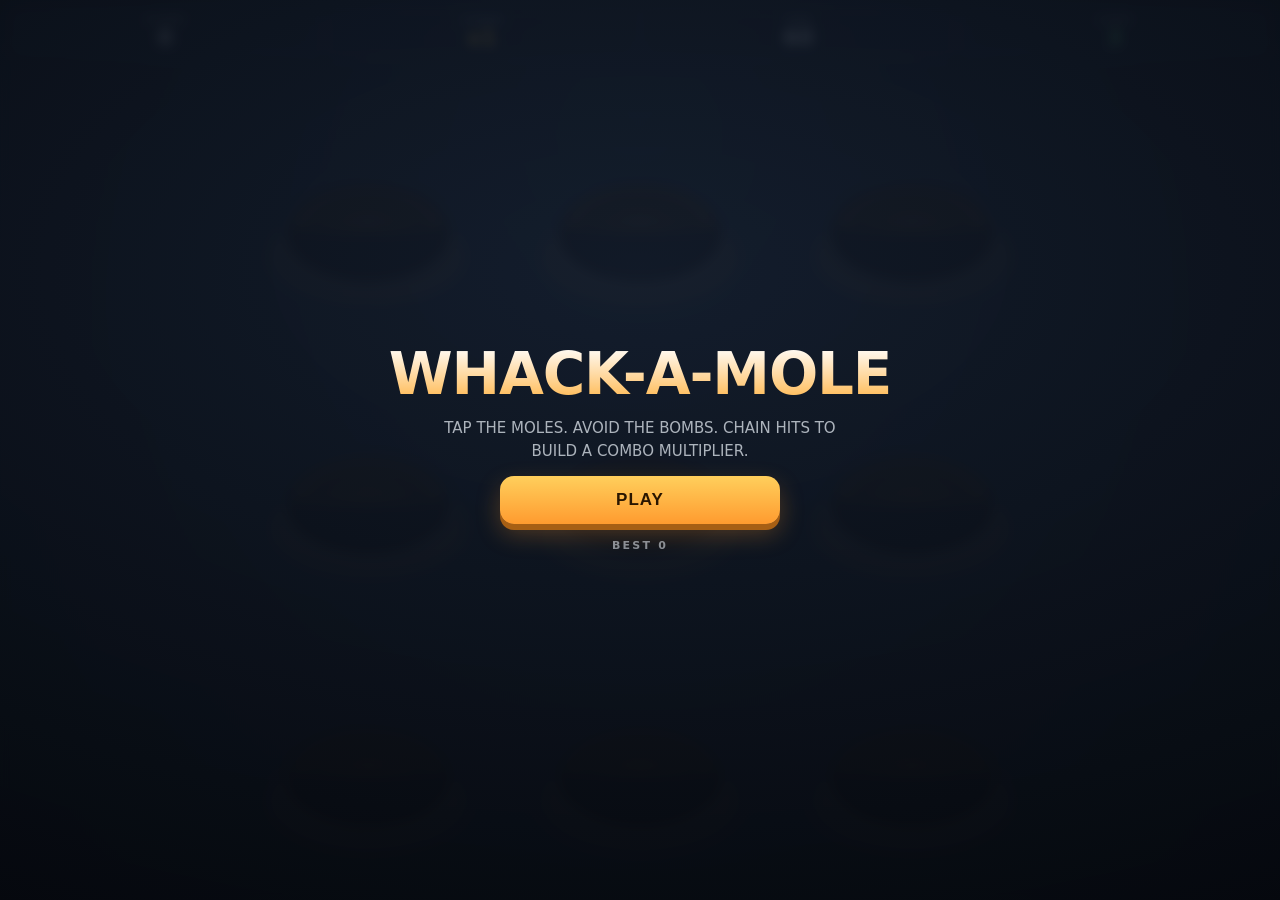
==== index.html @ 28f2f027 "Initial commit" ====
<!DOCTYPE html>
<html lang="en">
<head>
<meta charset="utf-8">
<meta name="viewport" content="width=device-width,initial-scale=1,maximum-scale=1,user-scalable=no,viewport-fit=cover">
<meta name="theme-color" content="#07090d">
<meta name="apple-mobile-web-app-capable" content="yes">
<meta name="mobile-web-app-capable" content="yes">
<meta name="description" content="AAA Whack-A-Mole - fast arcade reflex game, vanilla JS, 60fps.">
<link rel="icon" href="data:image/svg+xml,%3Csvg xmlns='http://www.w3.org/2000/svg' viewBox='0 0 64 64'%3E%3Crect width='64' height='64' rx='14' fill='%230b1018'/%3E%3Cellipse cx='32' cy='44' rx='22' ry='9' fill='%23150d04'/%3E%3Ccircle cx='32' cy='30' r='16' fill='%238a5a34'/%3E%3Ccircle cx='26' cy='27' r='3' fill='%23fff'/%3E%3Ccircle cx='38' cy='27' r='3' fill='%23fff'/%3E%3Ccircle cx='32' cy='36' r='3' fill='%23e0708a'/%3E%3C/svg%3E">
<title>Whack-A-Mole</title>
<style>
*{margin:0;padding:0;box-sizing:border-box}
html,body{height:100%;overflow:hidden;background:#07090d;color:#eaf0f7;
 font-family:ui-sans-serif,system-ui,-apple-system,"Segoe UI",Roboto,sans-serif;
 -webkit-user-select:none;user-select:none;-webkit-tap-highlight-color:transparent;
 -webkit-touch-callout:none;overscroll-behavior:none}
#c{position:fixed;inset:0;display:block;touch-action:none}
#hud{position:fixed;top:0;left:0;right:0;z-index:10;display:flex;align-items:center;gap:6px;
 padding:calc(8px + env(safe-area-inset-top)) calc(10px + env(safe-area-inset-right)) 8px calc(10px + env(safe-area-inset-left));
 pointer-events:none}
.stat{flex:1 1 0;min-width:0;background:rgba(18,26,38,.72);border:1px solid rgba(120,170,255,.14);
 border-radius:12px;padding:6px 4px;text-align:center;-webkit-backdrop-filter:blur(8px);backdrop-filter:blur(8px)}
.stat span{display:block;font-size:9px;letter-spacing:.14em;opacity:.55;font-weight:700}
.stat b{display:block;font-size:clamp(15px,4.4vw,22px);font-weight:800;line-height:1.15;
 font-variant-numeric:tabular-nums;transition:color .2s}
#combo b{color:#ffd257}
#time.low b{color:#ff5566}
#lives b{color:#68e08a}
#pauseBtn{pointer-events:auto;flex:0 0 auto;width:44px;height:44px;border:1px solid rgba(120,170,255,.18);
 background:rgba(18,26,38,.72);color:#eaf0f7;border-radius:12px;font-size:15px;font-weight:800;
 letter-spacing:2px;cursor:pointer;-webkit-backdrop-filter:blur(8px);backdrop-filter:blur(8px)}
#pauseBtn:active{transform:scale(.94)}
.ov{position:fixed;inset:0;z-index:20;display:flex;flex-direction:column;align-items:center;
 justify-content:center;gap:14px;text-align:center;padding:24px;
 padding-top:calc(24px + env(safe-area-inset-top));padding-bottom:calc(24px + env(safe-area-inset-bottom));
 background:radial-gradient(120% 90% at 50% 30%,rgba(20,30,46,.86),rgba(4,6,10,.95));
 -webkit-backdrop-filter:blur(6px);backdrop-filter:blur(6px)}
.ov.hide{display:none}
@supports not ((backdrop-filter:blur(8px)) or (-webkit-backdrop-filter:blur(8px))){
 .stat,#pauseBtn{background:rgba(14,20,30,.94)}
 .ov{background:radial-gradient(120% 90% at 50% 30%,rgba(16,24,36,.985),rgba(3,5,9,.995))}
}
h1{font-size:clamp(30px,10vw,58px);font-weight:900;letter-spacing:-.02em;line-height:1;
 background:linear-gradient(180deg,#fff,#ffb64a);-webkit-background-clip:text;background-clip:text;
 -webkit-text-fill-color:transparent}
h2{font-size:clamp(24px,7vw,40px);font-weight:900;letter-spacing:-.01em}
p{max-width:420px;font-size:clamp(12px,3.4vw,15px);opacity:.72;line-height:1.5}
.k{font-size:11px;letter-spacing:.2em;opacity:.55;font-weight:700}
.big{font-size:clamp(44px,14vw,80px);font-weight:900;color:#ffd257;line-height:1;
 font-variant-numeric:tabular-nums}
.btn{pointer-events:auto;min-width:min(280px,78vw);padding:14px 22px;border-radius:14px;border:0;
 font-size:clamp(14px,4vw,17px);font-weight:800;letter-spacing:.06em;cursor:pointer;
 background:linear-gradient(180deg,#ffcf5c,#ff9b2f);color:#2a1600;
 box-shadow:0 6px 0 #a75f14,0 10px 24px rgba(255,150,40,.28);transition:transform .06s,box-shadow .06s}
.btn:active{transform:translateY(4px);box-shadow:0 2px 0 #a75f14}
.btn.alt{background:linear-gradient(180deg,#5a6b86,#3b4761);color:#eaf0f7;box-shadow:0 6px 0 #232c3c}
.btn.alt:active{box-shadow:0 2px 0 #232c3c}
.pulse{animation:p .5s ease}
@keyframes p{0%{transform:scale(1)}45%{transform:scale(1.28)}100%{transform:scale(1)}}
@media (prefers-reduced-motion:reduce){.pulse{animation:none}.btn{transition:none}}
</style>
</head>
<body>
<noscript><div style="position:fixed;inset:0;display:flex;align-items:center;justify-content:center;padding:24px;text-align:center;background:#07090d;color:#eaf0f7;font-family:system-ui,sans-serif">Whack-A-Mole requires JavaScript to run. Please enable JavaScript and reload.</div></noscript>
<canvas id="c"></canvas>
<div id="hud">
  <div class="stat"><span>SCORE</span><b id="score">0</b></div>
  <div class="stat" id="combo"><span>COMBO</span><b>x1</b></div>
  <div class="stat" id="time"><span>TIME</span><b>60</b></div>
  <div class="stat" id="lives"><span>LIVES</span><b>3</b></div>
  <button id="pauseBtn" aria-label="Pause" style="display:none">II</button>
</div>
<div id="ovStart" class="ov">
  <h1>WHACK-A-MOLE</h1>
  <p>TAP THE MOLES. AVOID THE BOMBS. CHAIN HITS TO BUILD A COMBO MULTIPLIER.</p>
  <button class="btn" id="playBtn">PLAY</button>
  <p class="k">BEST <b id="best0">0</b></p>
</div>
<div id="ovPause" class="ov hide">
  <h2>PAUSED</h2>
  <button class="btn" id="resumeBtn">RESUME</button>
  <button class="btn alt" id="restartBtn">RESTART</button>
  <button class="btn alt" id="soundBtn">SOUND: ON</button>
  <button class="btn alt" id="titleBtn">TITLE</button>
</div>
<div id="ovOver" class="ov hide">
  <h2 id="ovMsg">TIME UP</h2>
  <div class="k">SCORE</div><div class="big" id="ovScore">0</div>
  <p class="k">BEST <b id="ovBest">0</b></p>
  <button class="btn" id="retryBtn">PLAY AGAIN</button>
  <button class="btn alt" id="menuBtn">MENU</button>
</div>
<script>
(()=>{"use strict";
const c=document.getElementById("c"),x=c.getContext("2d",{alpha:false}),$=i=>document.getElementById(i);
const scoreEl=$("score"),comboEl=document.querySelector("#combo b"),timeEl=document.querySelector("#time b"),timeBox=$("time"),livesEl=document.querySelector("#lives b"),pauseBtn=$("pauseBtn");
const ovStart=$("ovStart"),ovPause=$("ovPause"),ovOver=$("ovOver"),ovMsg=$("ovMsg"),best0=$("best0");
const COLS=3,ROWS=3,ROUND=60,TAU=6.283185307;
const MENU=0,PLAY=1,PAUSE=2,OVER=3;
let state=MENU,score=0,combo=0,lives=3,timeLeft=ROUND,elapsed=0,spawnT=0,shake=0,last=0;
function lsGet(k){try{return localStorage.getItem(k);}catch(e){return null;}}
function lsSet(k,v){try{localStorage.setItem(k,v);}catch(e){}}
let best=+(lsGet("wam_best")||0);
let sound=lsGet("wam_snd")!=="0";
let reduced=false;
try{reduced=!!(window.matchMedia&&window.matchMedia("(prefers-reduced-motion: reduce)").matches);}catch(e){}
const shk=v=>reduced?0:v;
let W=0,H=0,DPR=1,cell=60,rh=18,mr=14,bx=0,by=0;
let bgG=null,holeG=null,moleG=null,bombG=null,safe={t:0,r:0,b:0,l:0};

const holes=[];
for(let j=0;j<ROWS;j++)for(let i=0;i<COLS;i++)holes.push({i,j,cx:0,cy:0,st:"empty",t:0,dur:0,type:0,hitT:0,sq:0});
const fx=[];

const probe=document.createElement("div");
probe.style.cssText="position:fixed;top:0;left:0;width:0;height:0;pointer-events:none;padding-top:env(safe-area-inset-top);padding-right:env(safe-area-inset-right);padding-bottom:env(safe-area-inset-bottom);padding-left:env(safe-area-inset-left)";
document.body.appendChild(probe);
function readSafe(){const s=getComputedStyle(probe);safe.t=parseFloat(s.paddingTop)||0;safe.r=parseFloat(s.paddingRight)||0;safe.b=parseFloat(s.paddingBottom)||0;safe.l=parseFloat(s.paddingLeft)||0;}

function resize(){
  DPR=Math.min(window.devicePixelRatio||1,2);
  W=window.innerWidth;H=window.innerHeight;
  c.width=Math.round(W*DPR);c.height=Math.round(H*DPR);
  c.style.width=W+"px";c.style.height=H+"px";
  readSafe();layout();
}
function layout(){
  const land=W>H;
  const padX=Math.max(14,W*.05)+safe.l+safe.r;
  const padTop=(land?64:104)+safe.t;
  const padBot=20+safe.b;
  const availW=W-padX*2,availH=Math.max(80,H-padTop-padBot);
  cell=Math.max(42,Math.min(availW/COLS,availH/ROWS));
  const bw=cell*COLS,bh=cell*ROWS;
  bx=(W-bw)/2;by=padTop+Math.max(0,(availH-bh)/2);
  rh=cell*.30;mr=cell*.235;
  for(const h of holes){h.cx=bx+(h.i+.5)*cell;h.cy=by+(h.j+.62)*cell;}
  bgG=x.createRadialGradient(W*.5,H*.12,0,W*.5,H*.55,Math.max(W,H)*.85);
  bgG.addColorStop(0,"#17222f");bgG.addColorStop(.55,"#0b1018");bgG.addColorStop(1,"#04060a");
  holeG=x.createRadialGradient(0,-rh*.15,rh*.05,0,0,rh*1.05);
  holeG.addColorStop(0,"#281a09");holeG.addColorStop(.7,"#150d04");holeG.addColorStop(1,"#060302");
  moleG=x.createRadialGradient(-mr*.35,-mr*.45,mr*.1,0,0,mr*1.15);
  moleG.addColorStop(0,"#bd8d61");moleG.addColorStop(.55,"#8a5a34");moleG.addColorStop(1,"#5a3620");
  bombG=x.createRadialGradient(-mr*.35,-mr*.4,mr*.08,0,0,mr*1.15);
  bombG.addColorStop(0,"#4c5568");bombG.addColorStop(1,"#141822");
}

let AC=null;
function actx(){if(!AC){try{AC=new (window.AudioContext||window.webkitAudioContext)();}catch(e){AC=null;}}if(AC&&AC.state==="suspended")AC.resume();return AC;}
function tone(type,f0,f1,dur,vol,delay){
  if(!sound)return;const a=actx();if(!a)return;
  const t=a.currentTime+(delay||0),o=a.createOscillator(),g=a.createGain();
  o.type=type;o.frequency.setValueAtTime(f0,t);
  if(f1!==f0)o.frequency.exponentialRampToValueAtTime(Math.max(1,f1),t+dur);
  g.gain.setValueAtTime(.0001,t);
  g.gain.exponentialRampToValueAtTime(vol,t+.008);
  g.gain.exponentialRampToValueAtTime(.0001,t+dur);
  o.connect(g);g.connect(a.destination);o.start(t);o.stop(t+dur+.03);
}
function noise(dur,vol,delay){
  if(!sound)return;const a=actx();if(!a)return;
  const t=a.currentTime+(delay||0),n=Math.max(1,Math.floor(a.sampleRate*dur));
  const b=a.createBuffer(1,n,a.sampleRate),d=b.getChannelData(0);
  for(let i=0;i<n;i++)d[i]=(Math.random()*2-1)*(1-i/n);
  const s=a.createBufferSource(),g=a.createGain();
  s.buffer=b;g.gain.value=vol;s.connect(g);g.connect(a.destination);s.start(t);
}
function sfx(k){
  if(!sound)return;
  switch(k){
    case"hit":tone("square",680,190,.11,.2);tone("sine",1400,700,.06,.08);break;
    case"combo":tone("sine",900,1900,.13,.14);break;
    case"whiff":tone("triangle",230,120,.07,.06);break;
    case"miss":tone("sawtooth",320,70,.28,.15);break;
    case"bomb":noise(.3,.32,0);tone("sawtooth",220,40,.35,.2);break;
    case"over":tone("square",500,80,.5,.16);tone("sine",300,60,.7,.12,.1);break;
    case"ui":tone("sine",520,760,.06,.1);break;
  }
}

function diff(){return Math.min(1,elapsed/42);}
function spawnInt(){return .80-.48*diff()+Math.random()*.18;}
function spawn(){
  const d=diff(),max=1+Math.floor(d*3);
  let active=0;for(let i=0;i<holes.length;i++)if(holes[i].st!=="empty")active++;
  if(active>=max)return;
  const free=[];for(let i=0;i<holes.length;i++)if(holes[i].st==="empty")free.push(holes[i]);
  if(!free.length)return;
  const h=free[(Math.random()*free.length)|0];
  h.type=Math.random()<d*.16?1:0;h.st="rise";h.t=0;h.sq=0;h.hitT=0;
  h.dur=1.20-.65*d+Math.random()*.25;
}
function addFx(px,py,txt,col){fx.push({x:px,y:py,t:0,d:.8,txt,col});}
function escaped(h){
  if(h.type===1){h.st="empty";return;}
  h.st="empty";h.sq=0;combo=0;lives--;sfx("miss");
  if(lives<=0)gameOver();
}
function doHit(h){
  h.st="hit";h.hitT=.12;h.sq=.15;
  if(h.type===1){
    combo=0;lives--;timeLeft=Math.max(0,timeLeft-2);shake=shk(16);sfx("bomb");
    addFx(h.cx,h.cy-cell*.35,"-2s","#ff5566");
    if(lives<=0)return gameOver();
  }else{
    combo++;const mult=Math.min(1+Math.floor(combo/3),9),pts=10*mult;
    score+=pts;shake=Math.max(shake,shk(5));sfx("hit");
    if(combo%5===0)sfx("combo");
    addFx(h.cx,h.cy-cell*.35,"+"+pts,"#ffd257");
    comboEl.parentNode.classList.remove("pulse");void comboEl.offsetWidth;comboEl.parentNode.classList.add("pulse");
  }
}
function hitAt(px,py){
  for(let i=0;i<holes.length;i++){
    const h=holes[i];
    if(h.st==="empty"||h.st==="hit"||h.t<.3)continue;
    const cy=h.cy-h.t*mr*1.15+(1-h.t)*rh*.95;
    const dx=px-h.cx,dy=py-cy,rr=mr*1.35;
    if(dx*dx+dy*dy<=rr*rr){doHit(h);return;}
  }
  sfx("whiff");
}
let lastTouchT=-1e9;
function onDown(e){
  if(state!==PLAY)return;
  if(e.cancelable)e.preventDefault();
  const r=c.getBoundingClientRect();
  hitAt(e.clientX-r.left,e.clientY-r.top);
}
function onTouch(e){
  if(state!==PLAY)return;
  if(e.cancelable)e.preventDefault();
  lastTouchT=performance.now();
  const t=e.changedTouches&&e.changedTouches[0];if(!t)return;
  const r=c.getBoundingClientRect();
  hitAt(t.clientX-r.left,t.clientY-r.top);
}
function onMouse(e){
  if(state!==PLAY)return;
  if(performance.now()-lastTouchT<700)return;
  onDown(e);
}
const hasPointer=typeof window.PointerEvent==="function"||"onpointerdown"in window;
if(hasPointer)c.addEventListener("pointerdown",onDown,{passive:false});
else{
  c.addEventListener("touchstart",onTouch,{passive:false});
  c.addEventListener("touchmove",e=>{if(e.cancelable)e.preventDefault();},{passive:false});
  c.addEventListener("mousedown",onMouse);
}

function update(dt){
  elapsed+=dt;timeLeft-=dt;
  if(timeLeft<=0){timeLeft=0;return gameOver("TIME UP");}
  spawnT-=dt;
  if(spawnT<=0){spawn();spawnT=spawnInt();}
  for(let i=0;i<holes.length;i++){
    const h=holes[i];
    if(h.st==="empty"){if(h.sq>0)h.sq=Math.max(0,h.sq-dt*8);continue;}
    if(h.st==="rise"){h.t+=dt/.10;if(h.t>=1){h.t=1;h.st="up";}}
    else if(h.st==="up"){h.dur-=dt;if(h.dur<=0){h.st="fall";h.t=1;}}
    else if(h.st==="fall"){h.t-=dt/.14;if(h.t<=0){h.t=0;escaped(h);}}
    else if(h.st==="hit"){h.hitT-=dt;h.sq=Math.min(1,(.12-h.hitT)*12);if(h.hitT<=0){h.st="empty";h.sq=0;}}
    if(state!==PLAY)return;
  }
}

function drawHoleBack(h){
  x.save();x.translate(h.cx,h.cy+rh*.30);x.scale(1,.5);
  x.fillStyle="rgba(92,68,38,.30)";x.beginPath();x.arc(0,0,rh*1.2,0,TAU);x.fill();x.restore();
  x.save();x.translate(h.cx,h.cy);x.scale(1,.6);
  x.fillStyle=holeG;x.beginPath();x.arc(0,0,rh,0,TAU);x.fill();
  x.strokeStyle="rgba(255,175,85,.10)";x.lineWidth=rh*.16;
  x.beginPath();x.arc(0,0,rh*.86,Math.PI*1.05,Math.PI*1.95);x.stroke();
  x.restore();
}
function drawHoleFront(h){
  x.save();x.translate(h.cx,h.cy);x.scale(1,.6);
  x.fillStyle="#060302";x.beginPath();x.arc(0,0,rh,0,Math.PI);x.fill();
  x.restore();
}
function drawMole(h){
  const r=mr;
  const v=h.st==="hit"?1:h.t;
  const cy=h.cy-v*r*1.15+(1-v)*rh*.95;
  const sq=h.sq||0;
  x.save();x.translate(h.cx,cy);x.scale(1+sq*.5,1-sq*.42);
  if(h.type===1){
    x.fillStyle=bombG;x.beginPath();x.arc(0,0,r,0,TAU);x.fill();
    x.strokeStyle="#8a93a6";x.lineWidth=r*.13;
    x.beginPath();x.moveTo(r*.28,-r*.88);x.quadraticCurveTo(r*.85,-r*1.45,r*.5,-r*1.75);x.stroke();
    x.fillStyle="#ffd257";x.beginPath();x.arc(r*.5,-r*1.78,r*.17,0,TAU);x.fill();
    x.fillStyle="rgba(255,255,255,.26)";x.beginPath();x.arc(-r*.35,-r*.38,r*.22,0,TAU);x.fill();
    x.fillStyle="#ff5566";x.beginPath();x.arc(-r*.28,-r*.02,r*.09,0,TAU);x.arc(r*.28,-r*.02,r*.09,0,TAU);x.fill();
  }else{
    x.fillStyle="#6d4527";
    x.beginPath();x.arc(-r*.66,-r*.72,r*.30,0,TAU);x.arc(r*.66,-r*.72,r*.30,0,TAU);x.fill();
    x.fillStyle=moleG;x.beginPath();x.arc(0,0,r,0,TAU);x.fill();
    x.fillStyle="rgba(232,196,156,.5)";x.beginPath();x.arc(0,r*.28,r*.58,0,TAU);x.fill();
    x.fillStyle="#fff";x.beginPath();x.arc(-r*.34,-r*.18,r*.20,0,TAU);x.arc(r*.34,-r*.18,r*.20,0,TAU);x.fill();
    x.fillStyle="#141414";x.beginPath();x.arc(-r*.31,-r*.15,r*.10,0,TAU);x.arc(r*.37,-r*.15,r*.10,0,TAU);x.fill();
    x.fillStyle="#e0708a";x.beginPath();x.arc(0,r*.17,r*.16,0,TAU);x.fill();
  }
  x.restore();
}
function drawFx(dt){
  x.textAlign="center";x.textBaseline="middle";
  x.font="800 "+Math.round(cell*.16)+"px ui-sans-serif,system-ui,sans-serif";
  for(let i=fx.length-1;i>=0;i--){
    const f=fx[i];f.t+=dt;
    if(f.t>=f.d){fx.splice(i,1);continue;}
    const p=f.t/f.d;
    x.globalAlpha=1-p;x.fillStyle=f.col;
    x.fillText(f.txt,f.x,f.y-p*cell*.5);
  }
  x.globalAlpha=1;
}
function render(dt){
  x.setTransform(DPR,0,0,DPR,0,0);
  x.fillStyle=bgG;x.fillRect(0,0,W,H);
  x.save();
  if(shake>0){x.translate((Math.random()-.5)*shake,(Math.random()-.5)*shake);shake=Math.max(0,shake-dt*60);}
  for(let i=0;i<holes.length;i++)drawHoleBack(holes[i]);
  for(let i=0;i<holes.length;i++){
    const h=holes[i];
    if(h.st==="empty")continue;
    x.save();x.beginPath();x.rect(h.cx-cell*.5,h.cy-cell*1.2,cell,cell*1.2+rh*.15);x.clip();
    drawMole(h);x.restore();
  }
  for(let i=0;i<holes.length;i++)drawHoleFront(holes[i]);
  x.restore();
  drawFx(dt);
}
function loop(ts){
  requestAnimationFrame(loop);
  let dt=(ts-last)/1000;last=ts;
  if(!isFinite(dt)||dt<0)dt=0;if(dt>.05)dt=.05;
  if(state===PLAY)update(dt);
  render(dt);
  syncHUD();
}

function syncHUD(){
  if(syncHUD.s!==score){syncHUD.s=score;scoreEl.textContent=score;}
  const m=Math.min(1+Math.floor(combo/3),9);
  if(syncHUD.m!==m){syncHUD.m=m;comboEl.textContent="x"+m;}
  const t=Math.ceil(timeLeft);
  if(syncHUD.t!==t){syncHUD.t=t;timeEl.textContent=t;}
  timeBox.classList.toggle("low",t<=10);
  if(syncHUD.l!==lives){syncHUD.l=lives;livesEl.textContent=lives;}
}
syncHUD.s=-1;syncHUD.m=-1;syncHUD.t=-1;syncHUD.l=-1;

function showOv(el){[ovStart,ovPause,ovOver].forEach(o=>o.classList.add("hide"));el.classList.remove("hide");}
function hideOv(){[ovStart,ovPause,ovOver].forEach(o=>o.classList.add("hide"));}
function setSoundBtn(){$("soundBtn").textContent="SOUND: "+(sound?"ON":"OFF");}
function startGame(){
  score=0;combo=0;lives=3;timeLeft=ROUND;elapsed=0;spawnT=.35;shake=0;fx.length=0;
  for(let i=0;i<holes.length;i++){const h=holes[i];h.st="empty";h.t=0;h.sq=0;h.hitT=0;h.type=0;}
  state=PLAY;last=performance.now();pauseBtn.style.display="";
  syncHUD.s=-1;syncHUD.m=-1;syncHUD.t=-1;syncHUD.l=-1;syncHUD();
  if(sound){const a=actx();if(a&&a.state==="suspended")a.resume();}
  sfx("ui");hideOv();
}
function gameOver(msg){
  if(state===OVER)return;
  state=OVER;pauseBtn.style.display="none";
  if(score>best){best=score;lsSet("wam_best",best);}
  ovMsg.textContent=msg||"TIME UP";
  $("ovScore").textContent=score;$("ovBest").textContent=best;
  sfx("over");showOv(ovOver);
}
function pause(){
  if(state!==PLAY)return;
  state=PAUSE;setSoundBtn();showOv(ovPause);sfx("ui");
}
function resume(){
  if(state!==PAUSE)return;
  state=PLAY;last=performance.now();hideOv();
  if(sound){const a=actx();if(a&&a.state==="suspended")a.resume();}
  sfx("ui");
}
function toTitle(){
  state=MENU;pauseBtn.style.display="none";
  best0.textContent=best;showOv(ovStart);sfx("ui");
}

$("playBtn").addEventListener("click",startGame);
$("retryBtn").addEventListener("click",startGame);
$("resumeBtn").addEventListener("click",resume);
$("restartBtn").addEventListener("click",startGame);
$("menuBtn").addEventListener("click",toTitle);
$("titleBtn").addEventListener("click",toTitle);
$("soundBtn").addEventListener("click",()=>{sound=!sound;lsSet("wam_snd",sound?"1":"0");setSoundBtn();sfx("ui");});
pauseBtn.addEventListener("click",pause);
c.addEventListener("contextmenu",e=>e.preventDefault());
window.addEventListener("keydown",e=>{
  if(e.key==="Escape"||e.key==="p"||e.key==="P"){
    e.preventDefault();
    if(state===PLAY)pause();else if(state===PAUSE)resume();
  }
});
document.addEventListener("visibilitychange",()=>{
  if(document.hidden){
    if(AC&&AC.state==="running"){try{AC.suspend();}catch(e){}}
    if(state===PLAY)pause();
  }
});
window.addEventListener("blur",()=>{if(state===PLAY)pause();});
window.addEventListener("pagehide",()=>{if(state===PLAY)pause();});
window.addEventListener("resize",resize);
window.addEventListener("orientationchange",()=>setTimeout(resize,120));
document.addEventListener("gesturestart",e=>e.preventDefault());

resize();
best0.textContent=best;setSoundBtn();
syncHUD();
requestAnimationFrame(loop);
})();
</script>
</body>
</html>
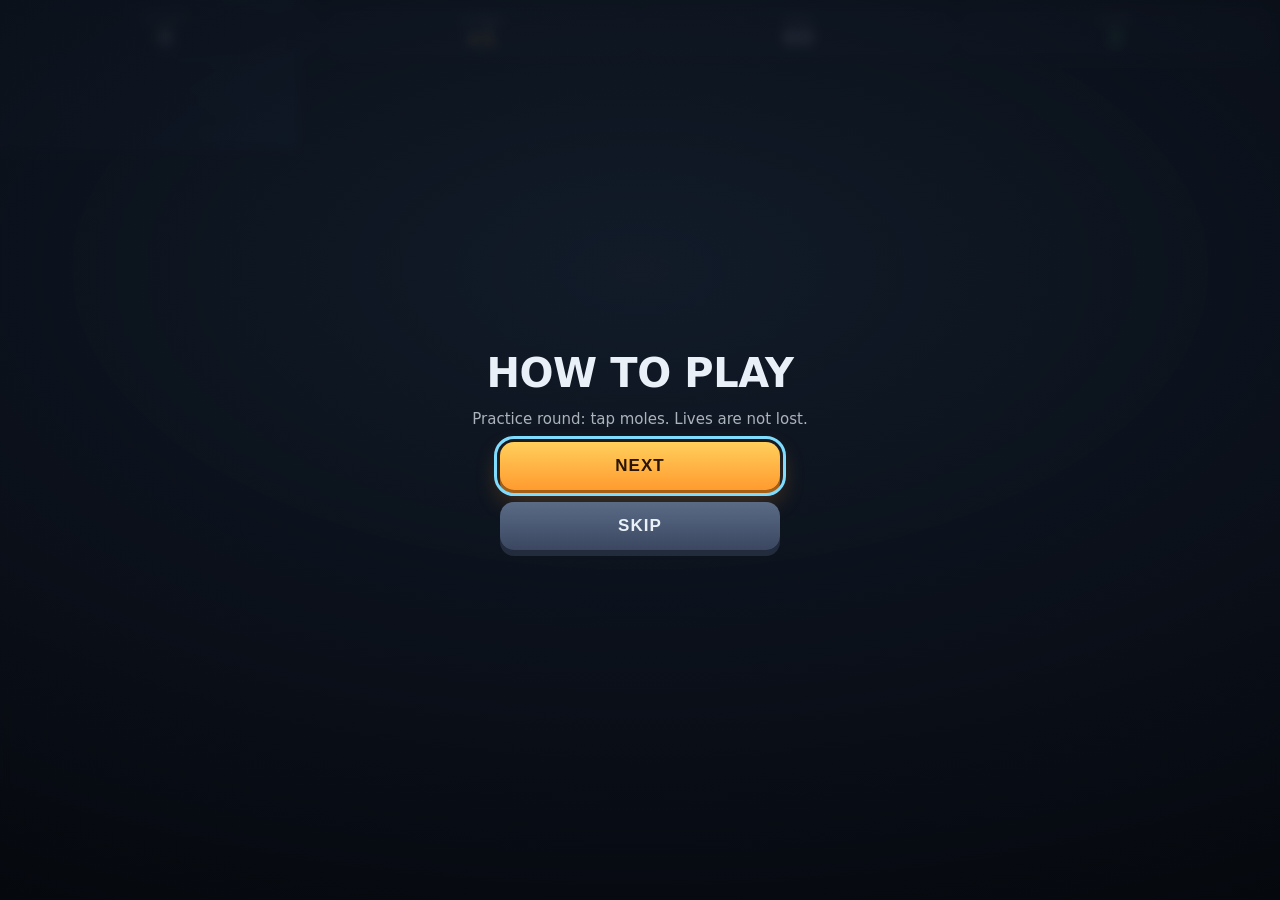
==== commit efa1c7d0: "AAA level upgrades" ====
--- a/index.html
+++ b/index.html
@@ -1,422 +1,165 @@
-<!DOCTYPE html>
+<!doctype html>
 <html lang="en">
-<head>
-<meta charset="utf-8">
-<meta name="viewport" content="width=device-width,initial-scale=1,maximum-scale=1,user-scalable=no,viewport-fit=cover">
-<meta name="theme-color" content="#07090d">
-<meta name="apple-mobile-web-app-capable" content="yes">
-<meta name="mobile-web-app-capable" content="yes">
-<meta name="description" content="AAA Whack-A-Mole - fast arcade reflex game, vanilla JS, 60fps.">
-<link rel="icon" href="data:image/svg+xml,%3Csvg xmlns='http://www.w3.org/2000/svg' viewBox='0 0 64 64'%3E%3Crect width='64' height='64' rx='14' fill='%230b1018'/%3E%3Cellipse cx='32' cy='44' rx='22' ry='9' fill='%23150d04'/%3E%3Ccircle cx='32' cy='30' r='16' fill='%238a5a34'/%3E%3Ccircle cx='26' cy='27' r='3' fill='%23fff'/%3E%3Ccircle cx='38' cy='27' r='3' fill='%23fff'/%3E%3Ccircle cx='32' cy='36' r='3' fill='%23e0708a'/%3E%3C/svg%3E">
-<title>Whack-A-Mole</title>
-<style>
-*{margin:0;padding:0;box-sizing:border-box}
-html,body{height:100%;overflow:hidden;background:#07090d;color:#eaf0f7;
- font-family:ui-sans-serif,system-ui,-apple-system,"Segoe UI",Roboto,sans-serif;
- -webkit-user-select:none;user-select:none;-webkit-tap-highlight-color:transparent;
- -webkit-touch-callout:none;overscroll-behavior:none}
-#c{position:fixed;inset:0;display:block;touch-action:none}
-#hud{position:fixed;top:0;left:0;right:0;z-index:10;display:flex;align-items:center;gap:6px;
- padding:calc(8px + env(safe-area-inset-top)) calc(10px + env(safe-area-inset-right)) 8px calc(10px + env(safe-area-inset-left));
- pointer-events:none}
-.stat{flex:1 1 0;min-width:0;background:rgba(18,26,38,.72);border:1px solid rgba(120,170,255,.14);
- border-radius:12px;padding:6px 4px;text-align:center;-webkit-backdrop-filter:blur(8px);backdrop-filter:blur(8px)}
-.stat span{display:block;font-size:9px;letter-spacing:.14em;opacity:.55;font-weight:700}
-.stat b{display:block;font-size:clamp(15px,4.4vw,22px);font-weight:800;line-height:1.15;
- font-variant-numeric:tabular-nums;transition:color .2s}
-#combo b{color:#ffd257}
-#time.low b{color:#ff5566}
-#lives b{color:#68e08a}
-#pauseBtn{pointer-events:auto;flex:0 0 auto;width:44px;height:44px;border:1px solid rgba(120,170,255,.18);
- background:rgba(18,26,38,.72);color:#eaf0f7;border-radius:12px;font-size:15px;font-weight:800;
- letter-spacing:2px;cursor:pointer;-webkit-backdrop-filter:blur(8px);backdrop-filter:blur(8px)}
-#pauseBtn:active{transform:scale(.94)}
-.ov{position:fixed;inset:0;z-index:20;display:flex;flex-direction:column;align-items:center;
- justify-content:center;gap:14px;text-align:center;padding:24px;
- padding-top:calc(24px + env(safe-area-inset-top));padding-bottom:calc(24px + env(safe-area-inset-bottom));
- background:radial-gradient(120% 90% at 50% 30%,rgba(20,30,46,.86),rgba(4,6,10,.95));
- -webkit-backdrop-filter:blur(6px);backdrop-filter:blur(6px)}
-.ov.hide{display:none}
-@supports not ((backdrop-filter:blur(8px)) or (-webkit-backdrop-filter:blur(8px))){
- .stat,#pauseBtn{background:rgba(14,20,30,.94)}
- .ov{background:radial-gradient(120% 90% at 50% 30%,rgba(16,24,36,.985),rgba(3,5,9,.995))}
-}
-h1{font-size:clamp(30px,10vw,58px);font-weight:900;letter-spacing:-.02em;line-height:1;
- background:linear-gradient(180deg,#fff,#ffb64a);-webkit-background-clip:text;background-clip:text;
- -webkit-text-fill-color:transparent}
-h2{font-size:clamp(24px,7vw,40px);font-weight:900;letter-spacing:-.01em}
-p{max-width:420px;font-size:clamp(12px,3.4vw,15px);opacity:.72;line-height:1.5}
-.k{font-size:11px;letter-spacing:.2em;opacity:.55;font-weight:700}
-.big{font-size:clamp(44px,14vw,80px);font-weight:900;color:#ffd257;line-height:1;
- font-variant-numeric:tabular-nums}
-.btn{pointer-events:auto;min-width:min(280px,78vw);padding:14px 22px;border-radius:14px;border:0;
- font-size:clamp(14px,4vw,17px);font-weight:800;letter-spacing:.06em;cursor:pointer;
- background:linear-gradient(180deg,#ffcf5c,#ff9b2f);color:#2a1600;
- box-shadow:0 6px 0 #a75f14,0 10px 24px rgba(255,150,40,.28);transition:transform .06s,box-shadow .06s}
-.btn:active{transform:translateY(4px);box-shadow:0 2px 0 #a75f14}
-.btn.alt{background:linear-gradient(180deg,#5a6b86,#3b4761);color:#eaf0f7;box-shadow:0 6px 0 #232c3c}
-.btn.alt:active{box-shadow:0 2px 0 #232c3c}
-.pulse{animation:p .5s ease}
-@keyframes p{0%{transform:scale(1)}45%{transform:scale(1.28)}100%{transform:scale(1)}}
-@media (prefers-reduced-motion:reduce){.pulse{animation:none}.btn{transition:none}}
-</style>
-</head>
-<body>
-<noscript><div style="position:fixed;inset:0;display:flex;align-items:center;justify-content:center;padding:24px;text-align:center;background:#07090d;color:#eaf0f7;font-family:system-ui,sans-serif">Whack-A-Mole requires JavaScript to run. Please enable JavaScript and reload.</div></noscript>
-<canvas id="c"></canvas>
-<div id="hud">
-  <div class="stat"><span>SCORE</span><b id="score">0</b></div>
-  <div class="stat" id="combo"><span>COMBO</span><b>x1</b></div>
-  <div class="stat" id="time"><span>TIME</span><b>60</b></div>
-  <div class="stat" id="lives"><span>LIVES</span><b>3</b></div>
-  <button id="pauseBtn" aria-label="Pause" style="display:none">II</button>
-</div>
-<div id="ovStart" class="ov">
-  <h1>WHACK-A-MOLE</h1>
-  <p>TAP THE MOLES. AVOID THE BOMBS. CHAIN HITS TO BUILD A COMBO MULTIPLIER.</p>
-  <button class="btn" id="playBtn">PLAY</button>
-  <p class="k">BEST <b id="best0">0</b></p>
-</div>
-<div id="ovPause" class="ov hide">
-  <h2>PAUSED</h2>
-  <button class="btn" id="resumeBtn">RESUME</button>
-  <button class="btn alt" id="restartBtn">RESTART</button>
-  <button class="btn alt" id="soundBtn">SOUND: ON</button>
-  <button class="btn alt" id="titleBtn">TITLE</button>
-</div>
-<div id="ovOver" class="ov hide">
-  <h2 id="ovMsg">TIME UP</h2>
-  <div class="k">SCORE</div><div class="big" id="ovScore">0</div>
-  <p class="k">BEST <b id="ovBest">0</b></p>
-  <button class="btn" id="retryBtn">PLAY AGAIN</button>
-  <button class="btn alt" id="menuBtn">MENU</button>
-</div>
-<script>
-(()=>{"use strict";
-const c=document.getElementById("c"),x=c.getContext("2d",{alpha:false}),$=i=>document.getElementById(i);
-const scoreEl=$("score"),comboEl=document.querySelector("#combo b"),timeEl=document.querySelector("#time b"),timeBox=$("time"),livesEl=document.querySelector("#lives b"),pauseBtn=$("pauseBtn");
-const ovStart=$("ovStart"),ovPause=$("ovPause"),ovOver=$("ovOver"),ovMsg=$("ovMsg"),best0=$("best0");
-const COLS=3,ROWS=3,ROUND=60,TAU=6.283185307;
-const MENU=0,PLAY=1,PAUSE=2,OVER=3;
-let state=MENU,score=0,combo=0,lives=3,timeLeft=ROUND,elapsed=0,spawnT=0,shake=0,last=0;
-function lsGet(k){try{return localStorage.getItem(k);}catch(e){return null;}}
-function lsSet(k,v){try{localStorage.setItem(k,v);}catch(e){}}
-let best=+(lsGet("wam_best")||0);
-let sound=lsGet("wam_snd")!=="0";
-let reduced=false;
-try{reduced=!!(window.matchMedia&&window.matchMedia("(prefers-reduced-motion: reduce)").matches);}catch(e){}
-const shk=v=>reduced?0:v;
-let W=0,H=0,DPR=1,cell=60,rh=18,mr=14,bx=0,by=0;
-let bgG=null,holeG=null,moleG=null,bombG=null,safe={t:0,r:0,b:0,l:0};
+  <head>
+    <meta charset="utf-8" />
+    <meta
+      name="viewport"
+      content="width=device-width,initial-scale=1,maximum-scale=1,user-scalable=no,viewport-fit=cover"
+    />
+    <meta name="theme-color" content="#07090d" />
+    <link rel="manifest" href="manifest.webmanifest" />
+    <link rel="apple-touch-icon" href="icon-192.png" />
+    <meta name="apple-mobile-web-app-capable" content="yes" />
+    <meta name="mobile-web-app-capable" content="yes" />
+    <meta
+      name="description"
+      content="AAA Whack-A-Mole - fast arcade reflex game, vanilla JS, 60fps."
+    />
+    <meta property="og:title" content="Whack-A-Mole" />
+    <meta
+      property="og:description"
+      content="AAA Whack-A-Mole - fast arcade reflex game, vanilla JS, 60fps."
+    />
+    <meta property="og:url" content="https://siliconvalley007.github.io/Whack-A-Mole/" />
+    <meta property="og:image" content="https://siliconvalley007.github.io/Whack-A-Mole/og-image.png" />
+    <meta name="twitter:card" content="summary_large_image" />
+    <meta name="twitter:image" content="https://siliconvalley007.github.io/Whack-A-Mole/og-image.png" />
+    <link rel="canonical" href="https://siliconvalley007.github.io/Whack-A-Mole/" />
+    <link
+      rel="icon"
+      href="data:image/svg+xml,%3Csvg xmlns='http://www.w3.org/2000/svg' viewBox='0 0 64 64'%3E%3Crect width='64' height='64' rx='14' fill='%230b1018'/%3E%3Cellipse cx='32' cy='44' rx='22' ry='9' fill='%23150d04'/%3E%3Ccircle cx='32' cy='30' r='16' fill='%238a5a34'/%3E%3Ccircle cx='26' cy='27' r='3' fill='%23fff'/%3E%3Ccircle cx='38' cy='27' r='3' fill='%23fff'/%3E%3Ccircle cx='32' cy='36' r='3' fill='%23e0708a'/%3E%3C/svg%3E"
+    />
+    <title>Whack-A-Mole</title>
+    <link rel="stylesheet" href="style.css?v=11" />
 
-const holes=[];
-for(let j=0;j<ROWS;j++)for(let i=0;i<COLS;i++)holes.push({i,j,cx:0,cy:0,st:"empty",t:0,dur:0,type:0,hitT:0,sq:0});
-const fx=[];
+  </head>
+  <body>
+    <noscript
+      ><div
+        style="
+          position: fixed;
+          inset: 0;
+          display: flex;
+          align-items: center;
+          justify-content: center;
+          padding: 24px;
+          text-align: center;
+          background: #07090d;
+          color: #eaf0f7;
+          font-family: system-ui, sans-serif;
+        "
+      >
+        Whack-A-Mole requires JavaScript to run. Please enable JavaScript and
+        reload.
+      </div></noscript
+    >
+    <canvas id="c" role="img" aria-label="Whack-A-Mole playfield"></canvas>
+    <div id="hud">
+      <div class="stat">
+        <span>SCORE</span
+        ><b id="score" aria-live="polite" aria-atomic="true">0</b>
+      </div>
+      <div class="stat" id="combo"><span>COMBO</span><b>x1</b></div>
+      <div class="stat" id="time"><span>TIME</span><b>60</b></div>
+      <div class="stat" id="lives">
+        <span>LIVES</span
+        ><b id="livesVal" aria-live="polite" aria-atomic="true">3</b>
+      </div>
+      <button id="pauseBtn" type="button" aria-label="Pause" hidden>II</button>
+    </div>
+    <div role="dialog" aria-modal="true" id="ovStart" class="ov">
+      <h1>WHACK-A-MOLE</h1>
+      <p>
+        TAP MOLES. AVOID BOMBS. CHAIN HITS FOR COMBOS. GOLD = 5X, HEART = +LIFE,
+        CRYSTAL = FREEZE. HELMET NEEDS TWO HITS.
+      </p>
+      <button class="btn" type="button" id="playBtn">PLAY</button>
+      <button class="btn alt" type="button" id="dailyBtn">DAILY CHALLENGE</button>
+      <button class="btn alt" type="button" id="wkBtn">WEEKLY CHALLENGE</button>
+      <button class="btn alt" type="button" id="zenBtn">ZEN MODE</button>
+      <button class="btn alt" type="button" id="diffBtn">DIFFICULTY: NORMAL</button>
+      <button class="btn alt" type="button" id="setBtn">SETTINGS</button>
+      <button class="btn alt" type="button" id="statBtn">STATS</button>
+      <button class="btn alt" type="button" id="achBtn">ACHIEVEMENTS</button>
+      <button class="btn alt" type="button" id="instBtn" hidden aria-label="Install app">
+        INSTALL
+      </button>
+      <p class="k">BEST <b id="best0">0</b></p>
+    </div>
+    <div role="dialog" aria-modal="true" id="ovPause" class="ov hide">
+      <h2>PAUSED</h2>
+      <button class="btn" type="button" id="resumeBtn">RESUME</button>
+      <button class="btn alt" type="button" id="restartBtn">RESTART</button>
+      <button class="btn alt" type="button" id="setBtn2">SETTINGS</button>
+      <button class="btn alt" type="button" id="titleBtn">TITLE</button>
+    </div>
+    <div role="dialog" aria-modal="true" id="ovOver" class="ov hide">
+      <h2 id="ovMsg" aria-live="polite">TIME UP</h2>
+      <div id="ovGrade" class="grade hide" aria-hidden="true">S</div>
+      <div class="k">SCORE</div>
+      <div class="big" id="ovScore">0</div>
+      <p class="k" id="ovStats"></p>
+      <p class="k">BEST <b id="ovBest">0</b></p>
+      <button class="btn" type="button" id="retryBtn">PLAY AGAIN</button>
+      <button class="btn alt" type="button" id="shareBtn">SHARE</button>
+      <button class="btn alt" type="button" id="menuBtn">MENU</button>
+    </div>
+    <div role="dialog" aria-modal="true" id="ovSet" class="ov hide">
+      <h2>SETTINGS</h2>
+      <div class="row">
+        <label for="musVol">MUSIC</label>
+        <input id="musVol" type="range" min="0" max="100" value="45" />
+      </div>
+      <div class="row">
+        <label for="sfxVol">SFX</label>
+        <input id="sfxVol" type="range" min="0" max="100" value="85" />
+      </div>
+      <button class="btn alt" type="button" id="hapBtn">HAPTICS: ON</button>
+      <button class="btn alt" type="button" id="shkBtn">SHAKE: ON</button>
+      <button class="btn alt" type="button" id="rmBtn">MOTION: AUTO</button>
+      <button class="btn alt" type="button" id="themeBtn">THEME: DEFAULT</button>
+      <button class="btn alt" type="button" id="cbBtn">COLORBLIND: OFF</button>
+      <button class="btn alt" type="button" id="cosBtn">COSMETICS</button>
+      <button class="btn alt" type="button" id="fsBtn">FULLSCREEN</button>
+      <button class="btn alt" type="button" id="exportBtn">EXPORT SAVE</button>
+      <button class="btn alt" type="button" id="importBtn">IMPORT SAVE</button>
+      <input id="importFile" type="file" accept="application/json,.json" hidden aria-label="Import save file" />
+      <button class="btn alt" type="button" id="tutReplay">REPLAY TUTORIAL</button>
+      <button class="btn alt" type="button" id="resetBtn">RESET DATA</button>
+      <button class="btn" type="button" id="setBack">BACK</button>
+    </div>
+    <div role="dialog" aria-modal="true" id="ovCos" class="ov hide">
+      <h2>COSMETICS</h2>
+      <p id="cosP"></p>
+      <button class="btn alt" type="button" id="skinBtn" aria-label="Cycle mallet skin">MALLET: CLASSIC</button>
+      <button class="btn alt" type="button" id="boardBtn" aria-label="Cycle board theme">BOARD: NIGHT</button>
+      <button class="btn" type="button" id="cosBack">BACK</button>
+    </div>
+    <div role="dialog" aria-modal="true" id="ovStat" class="ov hide">
+      <h2>STATS</h2>
+      <p id="statP"></p>
+      <button class="btn" type="button" id="statBack">BACK</button>
+    </div>
+    <div role="dialog" aria-modal="true" id="ovAch" class="ov hide">
+      <h2>ACHIEVEMENTS</h2>
+      <p id="achP"></p>
+      <button class="btn" type="button" id="achBack">BACK</button>
+    </div>
+    <div role="dialog" aria-modal="true" id="ovTut" class="ov hide">
+      <h2>HOW TO PLAY</h2>
+      <p id="tutP"></p>
+      <button class="btn" type="button" id="tutNext">NEXT</button>
+      <button class="btn alt" type="button" id="tutSkip">SKIP</button>
+    </div>
+    <div id="srLive" class="sr" aria-live="polite" aria-atomic="true"></div>
+    <div id="fpsOv" class="fps hide" aria-hidden="true"></div>
+    <div id="upd" class="toast hide" role="status">Update ready - reload</div>
+    <div id="ach" class="toast hide" role="status"></div>
+    <div id="errOv" class="ov hide" role="alertdialog" aria-modal="true" style="z-index:40">
+      <h2>Something went wrong</h2>
+      <button class="btn" type="button" id="errReload">Reload</button>
+    </div>
+    <script src="game.js?v=11" defer></script>
 
-const probe=document.createElement("div");
-probe.style.cssText="position:fixed;top:0;left:0;width:0;height:0;pointer-events:none;padding-top:env(safe-area-inset-top);padding-right:env(safe-area-inset-right);padding-bottom:env(safe-area-inset-bottom);padding-left:env(safe-area-inset-left)";
-document.body.appendChild(probe);
-function readSafe(){const s=getComputedStyle(probe);safe.t=parseFloat(s.paddingTop)||0;safe.r=parseFloat(s.paddingRight)||0;safe.b=parseFloat(s.paddingBottom)||0;safe.l=parseFloat(s.paddingLeft)||0;}
-
-function resize(){
-  DPR=Math.min(window.devicePixelRatio||1,2);
-  W=window.innerWidth;H=window.innerHeight;
-  c.width=Math.round(W*DPR);c.height=Math.round(H*DPR);
-  c.style.width=W+"px";c.style.height=H+"px";
-  readSafe();layout();
-}
-function layout(){
-  const land=W>H;
-  const padX=Math.max(14,W*.05)+safe.l+safe.r;
-  const padTop=(land?64:104)+safe.t;
-  const padBot=20+safe.b;
-  const availW=W-padX*2,availH=Math.max(80,H-padTop-padBot);
-  cell=Math.max(42,Math.min(availW/COLS,availH/ROWS));
-  const bw=cell*COLS,bh=cell*ROWS;
-  bx=(W-bw)/2;by=padTop+Math.max(0,(availH-bh)/2);
-  rh=cell*.30;mr=cell*.235;
-  for(const h of holes){h.cx=bx+(h.i+.5)*cell;h.cy=by+(h.j+.62)*cell;}
-  bgG=x.createRadialGradient(W*.5,H*.12,0,W*.5,H*.55,Math.max(W,H)*.85);
-  bgG.addColorStop(0,"#17222f");bgG.addColorStop(.55,"#0b1018");bgG.addColorStop(1,"#04060a");
-  holeG=x.createRadialGradient(0,-rh*.15,rh*.05,0,0,rh*1.05);
-  holeG.addColorStop(0,"#281a09");holeG.addColorStop(.7,"#150d04");holeG.addColorStop(1,"#060302");
-  moleG=x.createRadialGradient(-mr*.35,-mr*.45,mr*.1,0,0,mr*1.15);
-  moleG.addColorStop(0,"#bd8d61");moleG.addColorStop(.55,"#8a5a34");moleG.addColorStop(1,"#5a3620");
-  bombG=x.createRadialGradient(-mr*.35,-mr*.4,mr*.08,0,0,mr*1.15);
-  bombG.addColorStop(0,"#4c5568");bombG.addColorStop(1,"#141822");
-}
-
-let AC=null;
-function actx(){if(!AC){try{AC=new (window.AudioContext||window.webkitAudioContext)();}catch(e){AC=null;}}if(AC&&AC.state==="suspended")AC.resume();return AC;}
-function tone(type,f0,f1,dur,vol,delay){
-  if(!sound)return;const a=actx();if(!a)return;
-  const t=a.currentTime+(delay||0),o=a.createOscillator(),g=a.createGain();
-  o.type=type;o.frequency.setValueAtTime(f0,t);
-  if(f1!==f0)o.frequency.exponentialRampToValueAtTime(Math.max(1,f1),t+dur);
-  g.gain.setValueAtTime(.0001,t);
-  g.gain.exponentialRampToValueAtTime(vol,t+.008);
-  g.gain.exponentialRampToValueAtTime(.0001,t+dur);
-  o.connect(g);g.connect(a.destination);o.start(t);o.stop(t+dur+.03);
-}
-function noise(dur,vol,delay){
-  if(!sound)return;const a=actx();if(!a)return;
-  const t=a.currentTime+(delay||0),n=Math.max(1,Math.floor(a.sampleRate*dur));
-  const b=a.createBuffer(1,n,a.sampleRate),d=b.getChannelData(0);
-  for(let i=0;i<n;i++)d[i]=(Math.random()*2-1)*(1-i/n);
-  const s=a.createBufferSource(),g=a.createGain();
-  s.buffer=b;g.gain.value=vol;s.connect(g);g.connect(a.destination);s.start(t);
-}
-function sfx(k){
-  if(!sound)return;
-  switch(k){
-    case"hit":tone("square",680,190,.11,.2);tone("sine",1400,700,.06,.08);break;
-    case"combo":tone("sine",900,1900,.13,.14);break;
-    case"whiff":tone("triangle",230,120,.07,.06);break;
-    case"miss":tone("sawtooth",320,70,.28,.15);break;
-    case"bomb":noise(.3,.32,0);tone("sawtooth",220,40,.35,.2);break;
-    case"over":tone("square",500,80,.5,.16);tone("sine",300,60,.7,.12,.1);break;
-    case"ui":tone("sine",520,760,.06,.1);break;
-  }
-}
-
-function diff(){return Math.min(1,elapsed/42);}
-function spawnInt(){return .80-.48*diff()+Math.random()*.18;}
-function spawn(){
-  const d=diff(),max=1+Math.floor(d*3);
-  let active=0;for(let i=0;i<holes.length;i++)if(holes[i].st!=="empty")active++;
-  if(active>=max)return;
-  const free=[];for(let i=0;i<holes.length;i++)if(holes[i].st==="empty")free.push(holes[i]);
-  if(!free.length)return;
-  const h=free[(Math.random()*free.length)|0];
-  h.type=Math.random()<d*.16?1:0;h.st="rise";h.t=0;h.sq=0;h.hitT=0;
-  h.dur=1.20-.65*d+Math.random()*.25;
-}
-function addFx(px,py,txt,col){fx.push({x:px,y:py,t:0,d:.8,txt,col});}
-function escaped(h){
-  if(h.type===1){h.st="empty";return;}
-  h.st="empty";h.sq=0;combo=0;lives--;sfx("miss");
-  if(lives<=0)gameOver();
-}
-function doHit(h){
-  h.st="hit";h.hitT=.12;h.sq=.15;
-  if(h.type===1){
-    combo=0;lives--;timeLeft=Math.max(0,timeLeft-2);shake=shk(16);sfx("bomb");
-    addFx(h.cx,h.cy-cell*.35,"-2s","#ff5566");
-    if(lives<=0)return gameOver();
-  }else{
-    combo++;const mult=Math.min(1+Math.floor(combo/3),9),pts=10*mult;
-    score+=pts;shake=Math.max(shake,shk(5));sfx("hit");
-    if(combo%5===0)sfx("combo");
-    addFx(h.cx,h.cy-cell*.35,"+"+pts,"#ffd257");
-    comboEl.parentNode.classList.remove("pulse");void comboEl.offsetWidth;comboEl.parentNode.classList.add("pulse");
-  }
-}
-function hitAt(px,py){
-  for(let i=0;i<holes.length;i++){
-    const h=holes[i];
-    if(h.st==="empty"||h.st==="hit"||h.t<.3)continue;
-    const cy=h.cy-h.t*mr*1.15+(1-h.t)*rh*.95;
-    const dx=px-h.cx,dy=py-cy,rr=mr*1.35;
-    if(dx*dx+dy*dy<=rr*rr){doHit(h);return;}
-  }
-  sfx("whiff");
-}
-let lastTouchT=-1e9;
-function onDown(e){
-  if(state!==PLAY)return;
-  if(e.cancelable)e.preventDefault();
-  const r=c.getBoundingClientRect();
-  hitAt(e.clientX-r.left,e.clientY-r.top);
-}
-function onTouch(e){
-  if(state!==PLAY)return;
-  if(e.cancelable)e.preventDefault();
-  lastTouchT=performance.now();
-  const t=e.changedTouches&&e.changedTouches[0];if(!t)return;
-  const r=c.getBoundingClientRect();
-  hitAt(t.clientX-r.left,t.clientY-r.top);
-}
-function onMouse(e){
-  if(state!==PLAY)return;
-  if(performance.now()-lastTouchT<700)return;
-  onDown(e);
-}
-const hasPointer=typeof window.PointerEvent==="function"||"onpointerdown"in window;
-if(hasPointer)c.addEventListener("pointerdown",onDown,{passive:false});
-else{
-  c.addEventListener("touchstart",onTouch,{passive:false});
-  c.addEventListener("touchmove",e=>{if(e.cancelable)e.preventDefault();},{passive:false});
-  c.addEventListener("mousedown",onMouse);
-}
-
-function update(dt){
-  elapsed+=dt;timeLeft-=dt;
-  if(timeLeft<=0){timeLeft=0;return gameOver("TIME UP");}
-  spawnT-=dt;
-  if(spawnT<=0){spawn();spawnT=spawnInt();}
-  for(let i=0;i<holes.length;i++){
-    const h=holes[i];
-    if(h.st==="empty"){if(h.sq>0)h.sq=Math.max(0,h.sq-dt*8);continue;}
-    if(h.st==="rise"){h.t+=dt/.10;if(h.t>=1){h.t=1;h.st="up";}}
-    else if(h.st==="up"){h.dur-=dt;if(h.dur<=0){h.st="fall";h.t=1;}}
-    else if(h.st==="fall"){h.t-=dt/.14;if(h.t<=0){h.t=0;escaped(h);}}
-    else if(h.st==="hit"){h.hitT-=dt;h.sq=Math.min(1,(.12-h.hitT)*12);if(h.hitT<=0){h.st="empty";h.sq=0;}}
-    if(state!==PLAY)return;
-  }
-}
-
-function drawHoleBack(h){
-  x.save();x.translate(h.cx,h.cy+rh*.30);x.scale(1,.5);
-  x.fillStyle="rgba(92,68,38,.30)";x.beginPath();x.arc(0,0,rh*1.2,0,TAU);x.fill();x.restore();
-  x.save();x.translate(h.cx,h.cy);x.scale(1,.6);
-  x.fillStyle=holeG;x.beginPath();x.arc(0,0,rh,0,TAU);x.fill();
-  x.strokeStyle="rgba(255,175,85,.10)";x.lineWidth=rh*.16;
-  x.beginPath();x.arc(0,0,rh*.86,Math.PI*1.05,Math.PI*1.95);x.stroke();
-  x.restore();
-}
-function drawHoleFront(h){
-  x.save();x.translate(h.cx,h.cy);x.scale(1,.6);
-  x.fillStyle="#060302";x.beginPath();x.arc(0,0,rh,0,Math.PI);x.fill();
-  x.restore();
-}
-function drawMole(h){
-  const r=mr;
-  const v=h.st==="hit"?1:h.t;
-  const cy=h.cy-v*r*1.15+(1-v)*rh*.95;
-  const sq=h.sq||0;
-  x.save();x.translate(h.cx,cy);x.scale(1+sq*.5,1-sq*.42);
-  if(h.type===1){
-    x.fillStyle=bombG;x.beginPath();x.arc(0,0,r,0,TAU);x.fill();
-    x.strokeStyle="#8a93a6";x.lineWidth=r*.13;
-    x.beginPath();x.moveTo(r*.28,-r*.88);x.quadraticCurveTo(r*.85,-r*1.45,r*.5,-r*1.75);x.stroke();
-    x.fillStyle="#ffd257";x.beginPath();x.arc(r*.5,-r*1.78,r*.17,0,TAU);x.fill();
-    x.fillStyle="rgba(255,255,255,.26)";x.beginPath();x.arc(-r*.35,-r*.38,r*.22,0,TAU);x.fill();
-    x.fillStyle="#ff5566";x.beginPath();x.arc(-r*.28,-r*.02,r*.09,0,TAU);x.arc(r*.28,-r*.02,r*.09,0,TAU);x.fill();
-  }else{
-    x.fillStyle="#6d4527";
-    x.beginPath();x.arc(-r*.66,-r*.72,r*.30,0,TAU);x.arc(r*.66,-r*.72,r*.30,0,TAU);x.fill();
-    x.fillStyle=moleG;x.beginPath();x.arc(0,0,r,0,TAU);x.fill();
-    x.fillStyle="rgba(232,196,156,.5)";x.beginPath();x.arc(0,r*.28,r*.58,0,TAU);x.fill();
-    x.fillStyle="#fff";x.beginPath();x.arc(-r*.34,-r*.18,r*.20,0,TAU);x.arc(r*.34,-r*.18,r*.20,0,TAU);x.fill();
-    x.fillStyle="#141414";x.beginPath();x.arc(-r*.31,-r*.15,r*.10,0,TAU);x.arc(r*.37,-r*.15,r*.10,0,TAU);x.fill();
-    x.fillStyle="#e0708a";x.beginPath();x.arc(0,r*.17,r*.16,0,TAU);x.fill();
-  }
-  x.restore();
-}
-function drawFx(dt){
-  x.textAlign="center";x.textBaseline="middle";
-  x.font="800 "+Math.round(cell*.16)+"px ui-sans-serif,system-ui,sans-serif";
-  for(let i=fx.length-1;i>=0;i--){
-    const f=fx[i];f.t+=dt;
-    if(f.t>=f.d){fx.splice(i,1);continue;}
-    const p=f.t/f.d;
-    x.globalAlpha=1-p;x.fillStyle=f.col;
-    x.fillText(f.txt,f.x,f.y-p*cell*.5);
-  }
-  x.globalAlpha=1;
-}
-function render(dt){
-  x.setTransform(DPR,0,0,DPR,0,0);
-  x.fillStyle=bgG;x.fillRect(0,0,W,H);
-  x.save();
-  if(shake>0){x.translate((Math.random()-.5)*shake,(Math.random()-.5)*shake);shake=Math.max(0,shake-dt*60);}
-  for(let i=0;i<holes.length;i++)drawHoleBack(holes[i]);
-  for(let i=0;i<holes.length;i++){
-    const h=holes[i];
-    if(h.st==="empty")continue;
-    x.save();x.beginPath();x.rect(h.cx-cell*.5,h.cy-cell*1.2,cell,cell*1.2+rh*.15);x.clip();
-    drawMole(h);x.restore();
-  }
-  for(let i=0;i<holes.length;i++)drawHoleFront(holes[i]);
-  x.restore();
-  drawFx(dt);
-}
-function loop(ts){
-  requestAnimationFrame(loop);
-  let dt=(ts-last)/1000;last=ts;
-  if(!isFinite(dt)||dt<0)dt=0;if(dt>.05)dt=.05;
-  if(state===PLAY)update(dt);
-  render(dt);
-  syncHUD();
-}
-
-function syncHUD(){
-  if(syncHUD.s!==score){syncHUD.s=score;scoreEl.textContent=score;}
-  const m=Math.min(1+Math.floor(combo/3),9);
-  if(syncHUD.m!==m){syncHUD.m=m;comboEl.textContent="x"+m;}
-  const t=Math.ceil(timeLeft);
-  if(syncHUD.t!==t){syncHUD.t=t;timeEl.textContent=t;}
-  timeBox.classList.toggle("low",t<=10);
-  if(syncHUD.l!==lives){syncHUD.l=lives;livesEl.textContent=lives;}
-}
-syncHUD.s=-1;syncHUD.m=-1;syncHUD.t=-1;syncHUD.l=-1;
-
-function showOv(el){[ovStart,ovPause,ovOver].forEach(o=>o.classList.add("hide"));el.classList.remove("hide");}
-function hideOv(){[ovStart,ovPause,ovOver].forEach(o=>o.classList.add("hide"));}
-function setSoundBtn(){$("soundBtn").textContent="SOUND: "+(sound?"ON":"OFF");}
-function startGame(){
-  score=0;combo=0;lives=3;timeLeft=ROUND;elapsed=0;spawnT=.35;shake=0;fx.length=0;
-  for(let i=0;i<holes.length;i++){const h=holes[i];h.st="empty";h.t=0;h.sq=0;h.hitT=0;h.type=0;}
-  state=PLAY;last=performance.now();pauseBtn.style.display="";
-  syncHUD.s=-1;syncHUD.m=-1;syncHUD.t=-1;syncHUD.l=-1;syncHUD();
-  if(sound){const a=actx();if(a&&a.state==="suspended")a.resume();}
-  sfx("ui");hideOv();
-}
-function gameOver(msg){
-  if(state===OVER)return;
-  state=OVER;pauseBtn.style.display="none";
-  if(score>best){best=score;lsSet("wam_best",best);}
-  ovMsg.textContent=msg||"TIME UP";
-  $("ovScore").textContent=score;$("ovBest").textContent=best;
-  sfx("over");showOv(ovOver);
-}
-function pause(){
-  if(state!==PLAY)return;
-  state=PAUSE;setSoundBtn();showOv(ovPause);sfx("ui");
-}
-function resume(){
-  if(state!==PAUSE)return;
-  state=PLAY;last=performance.now();hideOv();
-  if(sound){const a=actx();if(a&&a.state==="suspended")a.resume();}
-  sfx("ui");
-}
-function toTitle(){
-  state=MENU;pauseBtn.style.display="none";
-  best0.textContent=best;showOv(ovStart);sfx("ui");
-}
-
-$("playBtn").addEventListener("click",startGame);
-$("retryBtn").addEventListener("click",startGame);
-$("resumeBtn").addEventListener("click",resume);
-$("restartBtn").addEventListener("click",startGame);
-$("menuBtn").addEventListener("click",toTitle);
-$("titleBtn").addEventListener("click",toTitle);
-$("soundBtn").addEventListener("click",()=>{sound=!sound;lsSet("wam_snd",sound?"1":"0");setSoundBtn();sfx("ui");});
-pauseBtn.addEventListener("click",pause);
-c.addEventListener("contextmenu",e=>e.preventDefault());
-window.addEventListener("keydown",e=>{
-  if(e.key==="Escape"||e.key==="p"||e.key==="P"){
-    e.preventDefault();
-    if(state===PLAY)pause();else if(state===PAUSE)resume();
-  }
-});
-document.addEventListener("visibilitychange",()=>{
-  if(document.hidden){
-    if(AC&&AC.state==="running"){try{AC.suspend();}catch(e){}}
-    if(state===PLAY)pause();
-  }
-});
-window.addEventListener("blur",()=>{if(state===PLAY)pause();});
-window.addEventListener("pagehide",()=>{if(state===PLAY)pause();});
-window.addEventListener("resize",resize);
-window.addEventListener("orientationchange",()=>setTimeout(resize,120));
-document.addEventListener("gesturestart",e=>e.preventDefault());
-
-resize();
-best0.textContent=best;setSoundBtn();
-syncHUD();
-requestAnimationFrame(loop);
-})();
-</script>
-</body>
+  </body>
 </html>
--- a/style.css
+++ b/style.css
@@ -0,0 +1,357 @@
+* {
+        margin: 0;
+        padding: 0;
+        box-sizing: border-box;
+      }
+      html,
+      body {
+        height: 100%;
+        overflow: hidden;
+        background: #07090d;
+        color: #eaf0f7;
+        font-family:
+          ui-sans-serif,
+          system-ui,
+          -apple-system,
+          "Segoe UI",
+          Roboto,
+          sans-serif;
+        -webkit-user-select: none;
+        user-select: none;
+        -webkit-tap-highlight-color: transparent;
+        -webkit-touch-callout: none;
+        overscroll-behavior: none;
+        touch-action: none;
+      }
+      #c {
+        position: fixed;
+        inset: 0;
+        display: block;
+        touch-action: none;
+        outline: none;
+        border: 0;
+        -webkit-user-select: none;
+        user-select: none;
+        -webkit-tap-highlight-color: transparent;
+        cursor: none;
+      }
+      #c.fine {
+        cursor: none;
+      }
+      #hud {
+        position: fixed;
+        top: 0;
+        left: 0;
+        right: 0;
+        z-index: 10;
+        display: flex;
+        align-items: center;
+        gap: 6px;
+        padding: calc(8px + env(safe-area-inset-top))
+          calc(10px + env(safe-area-inset-right)) 8px
+          calc(10px + env(safe-area-inset-left));
+        pointer-events: none;
+        -webkit-user-select: none;
+        user-select: none;
+        -webkit-tap-highlight-color: transparent;
+      }
+      .stat {
+        flex: 1 1 0;
+        min-width: 0;
+        background: rgba(18, 26, 38, 0.72);
+        border: 1px solid rgba(120, 170, 255, 0.14);
+        border-radius: 12px;
+        padding: 6px 4px;
+        text-align: center;
+        -webkit-backdrop-filter: blur(8px);
+        backdrop-filter: blur(8px);
+      }
+      .stat span {
+        display: block;
+        font-size: 9px;
+        letter-spacing: 0.14em;
+        opacity: 0.55;
+        font-weight: 700;
+      }
+      .stat b {
+        display: block;
+        font-size: clamp(15px, 4.4vw, 22px);
+        font-weight: 800;
+        line-height: 1.15;
+        font-variant-numeric: tabular-nums;
+        transition: color 0.2s;
+      }
+      #combo b {
+        color: #ffd257;
+      }
+      #time.low b {
+        color: #ff5566;
+      }
+      #time.frz b {
+        color: #7fdcff;
+      }
+      #lives b {
+        color: #68e08a;
+      }
+      #pauseBtn {
+        pointer-events: auto;
+        flex: 0 0 auto;
+        width: 44px;
+        height: 44px;
+        border: 1px solid rgba(120, 170, 255, 0.18);
+        background: rgba(18, 26, 38, 0.72);
+        color: #eaf0f7;
+        border-radius: 12px;
+        font-size: 15px;
+        font-weight: 800;
+        letter-spacing: 2px;
+        cursor: pointer;
+        -webkit-backdrop-filter: blur(8px);
+        backdrop-filter: blur(8px);
+      }
+      #pauseBtn:active {
+        transform: scale(0.94);
+      }
+      .btn:focus:not(:focus-visible),
+      #pauseBtn:focus:not(:focus-visible),
+      input:focus:not(:focus-visible) {
+        outline: none;
+      }
+      .btn:focus-visible,
+      #pauseBtn:focus-visible,
+      input:focus-visible {
+        outline: 3px solid #7fdcff;
+        outline-offset: 3px;
+      }
+      .ov {
+        position: fixed;
+        inset: 0;
+        z-index: 20;
+        display: flex;
+        flex-direction: column;
+        align-items: center;
+        justify-content: center;
+        gap: 12px;
+        text-align: center;
+        padding: 24px;
+        padding-top: calc(24px + env(safe-area-inset-top));
+        padding-bottom: calc(24px + env(safe-area-inset-bottom));
+        background: radial-gradient(
+          120% 90% at 50% 30%,
+          rgba(20, 30, 46, 0.86),
+          rgba(4, 6, 10, 0.95)
+        );
+        -webkit-backdrop-filter: blur(6px);
+        backdrop-filter: blur(6px);
+        overflow: auto;
+      }
+      .ov.hide {
+        display: none;
+      }
+      @supports not (
+        (backdrop-filter: blur(8px)) or (-webkit-backdrop-filter: blur(8px))
+      ) {
+        .stat,
+        #pauseBtn {
+          background: rgba(14, 20, 30, 0.94);
+        }
+        .ov {
+          background: radial-gradient(
+            120% 90% at 50% 30%,
+            rgba(16, 24, 36, 0.985),
+            rgba(3, 5, 9, 0.995)
+          );
+        }
+      }
+      h1 {
+        font-size: clamp(30px, 10vw, 58px);
+        font-weight: 900;
+        letter-spacing: -0.02em;
+        line-height: 1;
+        background: linear-gradient(180deg, #fff, #ffb64a);
+        -webkit-background-clip: text;
+        background-clip: text;
+        -webkit-text-fill-color: transparent;
+      }
+      h2 {
+        font-size: clamp(22px, 7vw, 40px);
+        font-weight: 900;
+        letter-spacing: -0.01em;
+      }
+      p {
+        max-width: 420px;
+        font-size: clamp(12px, 3.4vw, 15px);
+        opacity: 0.72;
+        line-height: 1.5;
+      }
+      .k {
+        font-size: 11px;
+        letter-spacing: 0.2em;
+        opacity: 0.55;
+        font-weight: 700;
+      }
+      .big {
+        font-size: clamp(44px, 14vw, 80px);
+        font-weight: 900;
+        color: #ffd257;
+        line-height: 1;
+        font-variant-numeric: tabular-nums;
+      }
+      .grade {
+        width: 76px;
+        height: 76px;
+        border: 4px solid #ffd257;
+        border-radius: 14px;
+        font: 900 40px ui-sans-serif, system-ui, sans-serif;
+        color: #ffd257;
+        display: flex;
+        align-items: center;
+        justify-content: center;
+        transform: rotate(-8deg);
+        margin: 4px 0;
+        letter-spacing: 0.04em;
+      }
+      .grade.hide {
+        display: none;
+      }
+      .grade.gs {
+        color: #ffd257;
+        border-color: #ffd257;
+      }
+      .grade.ga {
+        color: #7fdcff;
+        border-color: #7fdcff;
+      }
+      .grade.gb {
+        color: #68e08a;
+        border-color: #68e08a;
+      }
+      .grade.gc {
+        color: #ff9b2f;
+        border-color: #ff9b2f;
+      }
+      .grade.gd {
+        color: #8a93a3;
+        border-color: #8a93a3;
+      }
+      .btn {
+        pointer-events: auto;
+        min-width: min(280px, 78vw);
+        padding: 14px 22px;
+        border-radius: 14px;
+        border: 0;
+        font-size: clamp(14px, 4vw, 17px);
+        font-weight: 800;
+        letter-spacing: 0.06em;
+        cursor: pointer;
+        background: linear-gradient(180deg, #ffcf5c, #ff9b2f);
+        color: #2a1600;
+        box-shadow:
+          0 6px 0 #a75f14,
+          0 10px 24px rgba(255, 150, 40, 0.28);
+        transition:
+          transform 0.06s,
+          box-shadow 0.06s;
+      }
+      .btn:active {
+        transform: translateY(4px);
+        box-shadow: 0 2px 0 #a75f14;
+      }
+      .btn.alt {
+        background: linear-gradient(180deg, #5a6b86, #3b4761);
+        color: #eaf0f7;
+        box-shadow: 0 6px 0 #232c3c;
+      }
+      .btn.alt:active {
+        box-shadow: 0 2px 0 #232c3c;
+      }
+      .row {
+        width: min(280px, 78vw);
+        display: flex;
+        align-items: center;
+        justify-content: space-between;
+        gap: 10px;
+        font-size: 13px;
+        font-weight: 700;
+        letter-spacing: 0.08em;
+      }
+      .row input[type="range"] {
+        width: 140px;
+        accent-color: #ffb64a;
+      }
+      .pulse {
+        animation: p 0.5s ease;
+      }
+      @keyframes p {
+        0% {
+          transform: scale(1);
+        }
+        45% {
+          transform: scale(1.28);
+        }
+        100% {
+          transform: scale(1);
+        }
+      }
+      .toast {
+        position: fixed;
+        left: 50%;
+        bottom: calc(18px + env(safe-area-inset-bottom));
+        transform: translateX(-50%);
+        z-index: 40;
+        max-width: min(92vw, 420px);
+        padding: 10px 16px;
+        border-radius: 12px;
+        background: rgba(18, 26, 38, 0.94);
+        border: 1px solid rgba(127, 220, 255, 0.35);
+        color: #eaf0f7;
+        font-size: 13px;
+        font-weight: 800;
+        letter-spacing: 0.04em;
+        text-align: center;
+        cursor: pointer;
+        pointer-events: auto;
+      }
+      .toast.hide {
+        display: none;
+      }
+      #statP,
+      #achP,
+      #cosP {
+        max-width: min(420px, 90vw);
+        text-align: left;
+        font-size: 13px;
+        line-height: 1.55;
+        opacity: 0.85;
+        white-space: pre-wrap;
+      }
+      .sr {
+        position: absolute;
+        width: 1px;
+        height: 1px;
+        overflow: hidden;
+        clip: rect(0, 0, 0, 0);
+      }
+      .fps {
+        position: fixed;
+        left: calc(8px + env(safe-area-inset-left));
+        bottom: calc(8px + env(safe-area-inset-bottom));
+        z-index: 50;
+        font: 700 11px ui-monospace, monospace;
+        color: #7fdcff;
+        background: rgba(8, 12, 18, 0.72);
+        padding: 4px 8px;
+        border-radius: 6px;
+        pointer-events: none;
+      }
+      .fps.hide {
+        display: none;
+      }
+      @media (prefers-reduced-motion: reduce) {
+        .pulse {
+          animation: none;
+        }
+        .btn {
+          transition: none;
+        }
+      }
